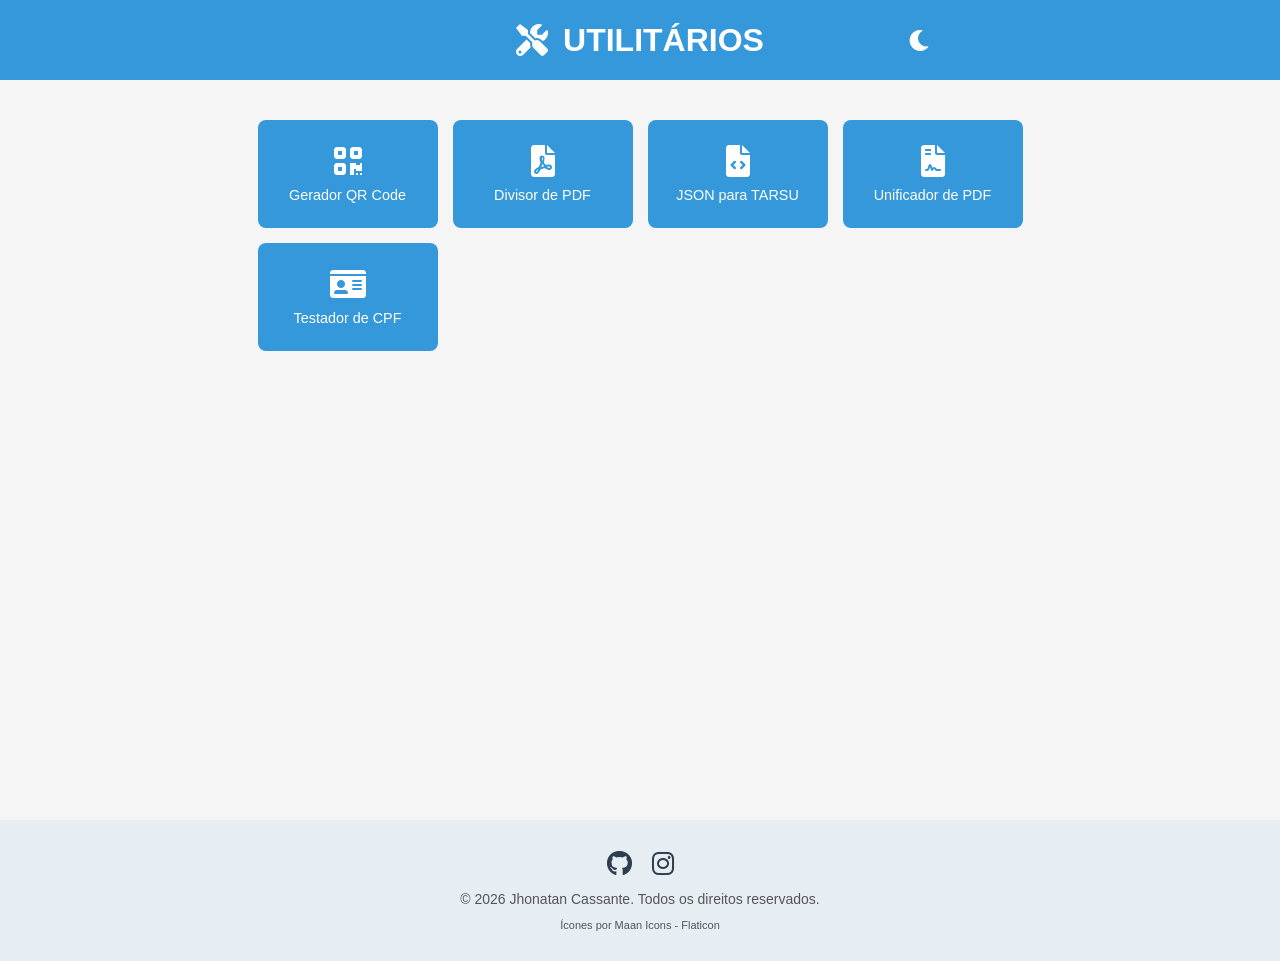
==== index.html @ ed023927 "Adicionar suporte a tema claro/escuro, incluindo lógica de alternância e persistência de preferência" ====
<!doctype html>
<html lang="pt-br">
	<head>
		<meta charset="UTF-8" />
		<meta name="viewport" content="width=device-width, initial-scale=1.0" />
		<title>Utilitários</title>
		<script>
			(function () {
				const theme = localStorage.getItem('theme') || 'light';
				document.documentElement.setAttribute('data-theme', theme);
			})();
		</script>
		<link rel="icon" type="image/png" href="assets/favicon.png" />
		<link
			rel="apple-touch-icon"
			sizes="180x180"
			href="assets/apple-touch-icon.png"
		/>
		<link rel="stylesheet" href="css/global.css" />
		<link rel="stylesheet" href="css/index.css" />
		<link
			rel="stylesheet"
			href="https://cdnjs.cloudflare.com/ajax/libs/font-awesome/6.0.0-beta3/css/all.min.css"
		/>
		<script src="js/global.js" defer></script>
	</head>
	<body>
		<header>
			<div class="header-content">
				<i class="fas fa-tools"></i>
				<h1>UTILITÁRIOS</h1>
				<button
					id="themeToggleBtn"
					class="theme-toggle-btn"
					title="Alternar tema"
				>
					<i id="themeIcon" class="fas fa-moon"></i>
				</button>
			</div>
		</header>

		<main>
			<div class="grid-container">
				<a href="pages/qrcode.html" class="grid-btn">
					<i class="fas fa-qrcode"></i>
					<span>Gerador QR Code</span>
				</a>
				<a href="pages/pdf-spliter.html" class="grid-btn">
					<i class="fas fa-file-pdf"></i>
					<span>Divisor de PDF</span>
				</a>
				<a href="pages/csv-to-json-tarsu.html" class="grid-btn">
					<i class="fas fa-file-code"></i>
					<span>JSON para TARSU</span>
				</a>
				<a href="pages/pdf-merger.html" class="grid-btn">
					<i class="fas fa-file-contract"></i>
					<span>Unificador de PDF</span>
				</a>
				<a href="pages/cpf-tester.html" class="grid-btn">
					<i class="fas fa-id-card"></i>
					<span>Testador de CPF</span>
				</a>
			</div>
		</main>

		<footer>
			<div class="social-links">
				<a
					href="https://github.com/jhonatancassante"
					target="_blank"
					rel="noopener"
				>
					<i class="fab fa-github"></i>
				</a>
				<a
					href="https://www.instagram.com/jhonatancassante/"
					target="_blank"
					rel="noopener"
				>
					<i class="fab fa-instagram"></i>
				</a>
			</div>
			<div class="copyright">
				© 2026 Jhonatan Cassante. Todos os direitos reservados.
			</div>
			<a
				href="https://www.flaticon.com/br/icones-gratis/servicos-de-utilidade-publica"
				title="serviços de utilidade pública ícones"
				class="attribution"
				target="_blank"
				rel="noopener"
			>
				Ícones por Maan Icons - Flaticon
			</a>
		</footer>
	</body>
</html>
---- css/global.css ----
:root {
	--bg-primary: #f5f5f5;
	--bg-card: #ffffff;
	--text-primary: #2c3e50;
	--text-secondary: #555555;
	--header-bg: #3498db;
	--header-text: #ffffff;
	--border-color: #dddddd;
	--input-bg: #ffffff;
	--input-text: #2c3e50;
	--info-bg: #e8f4fd;
	--footer-bg: rgba(52, 152, 219, 0.08);
}

[data-theme='dark'] {
	--bg-primary: #121212;
	--bg-card: #1e1e1e;
	--text-primary: #e0e0e0;
	--text-secondary: #aaaaaa;
	--header-bg: #1f2937;
	--header-text: #ffffff;
	--border-color: #333333;
	--input-bg: #2d2d2d;
	--input-text: #ffffff;
	--info-bg: #1e293b;
	--footer-bg: #181818;
}

* {
	box-sizing: border-box;
}

body {
	font-family: 'Segoe UI', Tahoma, Geneva, Verdana, sans-serif;
	width: 100%;
	margin: 0;
	padding: 0;
	text-align: center;
	background-color: var(--bg-primary);
	color: var(--text-primary);
	display: flex;
	align-items: center;
	flex-direction: column;
	box-sizing: border-box;
	min-height: 100vh;
	transition:
		background-color 0.3s ease,
		color 0.3s ease;
}

h1 {
	color: var(--text-primary);
	margin-bottom: 30px;
}

.input-group {
	margin: 20px 0;
}

input {
	padding: 12px;
	width: 80%;
	border: 1px solid var(--border-color);
	background-color: var(--input-bg);
	color: var(--input-text);
	border-radius: 8px;
	font-size: 16px;
	margin-bottom: 10px;
}

/* Botões Globais de Formulário/Ação */
button {
	background-color: #3498db;
	color: white;
	border: none;
	padding: 12px 24px;
	border-radius: 8px;
	cursor: pointer;
	font-size: 16px;
	margin: 10px 5px;
	transition: all 0.3s;
}

button:hover {
	opacity: 0.9;
	transform: translateY(-2px);
}

button.btn-danger {
	background-color: #e74c3c;
}

button.btn-danger:hover {
	background-color: #c0392b;
}

.btn-group {
	display: flex;
	justify-content: center;
	align-items: center;
	gap: 10px;
	flex-wrap: wrap;
	margin-top: 15px;
}

header {
	background-color: var(--header-bg);
	width: 100%;
	padding: 0 20px;
	height: 80px;
	display: flex;
	align-items: center;
	justify-content: center;
	position: relative;
	transition: background-color 0.3s ease;
}

.header-content {
	max-width: 600px;
	width: 100%;
	margin: 0 auto;
	display: flex;
	align-items: center;
	justify-content: center;
	gap: 15px;
	color: var(--header-text);
	position: relative;
}

.back-btn {
	color: #fff;
	position: absolute;
	left: 0;
	text-decoration: none;
	transition: color 0.3s ease;
}

.back-btn:hover {
	transform: translateX(-3px);
	opacity: 0.8;
}

header i {
	font-size: 2em;
}

header h1 {
	color: var(--header-text);
	margin: 0;
}

/* Botão Alternar Tema */
.theme-toggle-btn {
	position: absolute;
	right: 0;
	background: transparent;
	border: none;
	color: var(--header-text);
	font-size: 0.75rem;
	cursor: pointer;
	padding: 8px;
	margin: 0;
	border-radius: 50%;
	display: flex;
	align-items: center;
	justify-content: center;
	transition:
		transform 0.3s ease,
		background-color 0.3s ease;
}

.theme-toggle-btn:hover {
	background-color: rgba(255, 255, 255, 0.15);
	transform: scale(1.1);
}

main {
	min-height: calc(100vh - 160px);
	width: 100%;
	max-width: 600px;
	display: flex;
	justify-content: center;
	align-items: flex-start;
	padding: 20px 0;
}

.content-wrapper {
	width: 90%;
	max-width: 600px;
	padding: 20px;
}

/* Mensagens e Status Globais */
.status-msg,
#status {
	margin-top: 15px;
	font-weight: bold;
	color: var(--text-primary);
	word-break: break-word;
}

.error {
	color: #e74c3c;
	font-weight: bold;
	margin-top: 10px;
}

.info-box {
	background-color: var(--info-bg);
	border-left: 4px solid #3498db;
	padding: 10px 15px;
	margin-bottom: 20px;
	font-size: 14px;
	color: var(--text-primary);
	text-align: left;
}

/* Upload Dropzone */
.upload-section {
	border: 2px dashed var(--border-color);
	padding: 30px;
	text-align: center;
	border-radius: 6px;
	cursor: pointer;
	margin-bottom: 20px;
	transition:
		background-color 0.3s,
		border-color 0.3s,
		color 0.3s;
	width: 100%;
	box-sizing: border-box;
}

.upload-section.dragover,
.upload-section:hover {
	background-color: var(--info-bg);
	border-color: #2196f3;
	color: #1e88e5;
}

.upload-section input[type='file'] {
	display: none;
}

footer {
	background-color: var(--footer-bg);
	padding: 30px 20px;
	width: 100%;
	text-align: center;
	display: flex;
	flex-direction: column;
	align-items: center;
	gap: 12px;
	margin-top: auto;
	transition: background-color 0.3s ease;
}

.social-links {
	display: flex;
	justify-content: center;
	gap: 20px;
}

.social-links a {
	color: var(--text-primary);
	font-size: 1.6em;
	transition:
		color 0.3s,
		transform 0.3s;
}

.social-links a:hover {
	color: #3498db;
	transform: translateY(-2px);
}

.copyright {
	font-size: 14px;
	color: var(--text-secondary);
	font-weight: 500;
}

.attribution {
	font-size: 11px;
	color: var(--text-secondary);
	text-decoration: none;
	transition: color 0.3s;
}

.attribution:hover {
	color: #3498db;
	text-decoration: underline;
}

@media (min-width: 600px) {
	main {
		max-width: 85%;
	}
}

@media (min-width: 900px) {
	main {
		width: 100%;
		max-width: 850px;
	}
}
---- css/index.css ----
/* css/index.css */

.grid-container {
	display: grid;
	gap: 15px;
	grid-template-columns: repeat(1, 1fr);
	width: 90%;
	align-content: start;
	padding: 20px 0;
}

.grid-btn {
	background-color: #3498db;
	color: white;
	padding: 25px 15px;
	margin: 0 15px;
	border-radius: 8px;
	text-decoration: none;
	transition: all 0.3s;
	display: flex;
	flex-direction: column;
	align-items: center;
}

.grid-btn:hover {
	opacity: 0.9;
	transform: translateY(-2px);
}

.grid-btn i {
	font-size: 2em;
	margin-bottom: 10px;
}

.grid-btn span {
	font-size: 0.9em;
}

/* Responsividade exclusiva da grade da Home */
@media (min-width: 600px) {
	.grid-container {
		grid-template-columns: repeat(2, 1fr);
	}
	.grid-btn {
		margin: 0;
	}
}

@media (min-width: 900px) {
	.grid-container {
		grid-template-columns: repeat(4, 1fr);
	}
}
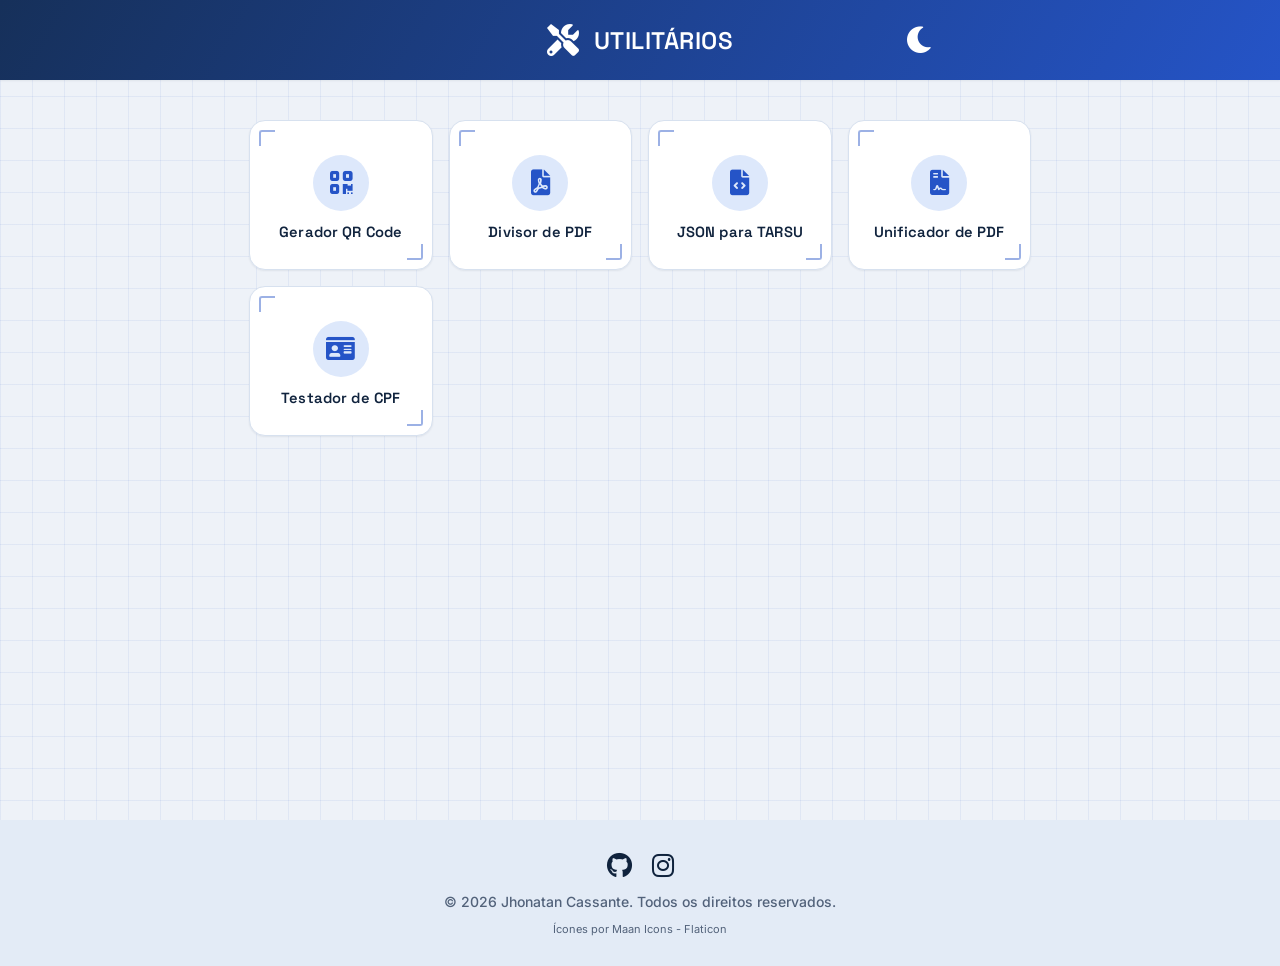
==== commit cc977cda: "Refactor CSS styles for improved layout and responsiveness; enhance HTML accessibility with ARIA att" ====
--- a/index.html
+++ b/index.html
@@ -3,6 +3,11 @@
 	<head>
 		<meta charset="UTF-8" />
 		<meta name="viewport" content="width=device-width, initial-scale=1.0" />
+		<meta
+			name="description"
+			content="Coleção de utilitários rápidos: QR Code, divisor e unificador de PDF, conversor CSV para JSON e testador de CPF."
+		/>
+		<meta name="theme-color" content="#16305a" />
 		<title>Utilitários</title>
 		<script>
 			(function () {
@@ -16,6 +21,8 @@
 			sizes="180x180"
 			href="assets/apple-touch-icon.png"
 		/>
+		<link rel="preconnect" href="https://fonts.googleapis.com" />
+		<link rel="preconnect" href="https://fonts.gstatic.com" crossorigin />
 		<link rel="stylesheet" href="css/global.css" />
 		<link rel="stylesheet" href="css/index.css" />
 		<link
@@ -33,6 +40,7 @@
 					id="themeToggleBtn"
 					class="theme-toggle-btn"
 					title="Alternar tema"
+					aria-label="Alternar entre tema claro e escuro"
 				>
 					<i id="themeIcon" class="fas fa-moon"></i>
 				</button>
@@ -70,6 +78,7 @@
 					href="https://github.com/jhonatancassante"
 					target="_blank"
 					rel="noopener"
+					aria-label="GitHub de Jhonatan Cassante"
 				>
 					<i class="fab fa-github"></i>
 				</a>
@@ -77,6 +86,7 @@
 					href="https://www.instagram.com/jhonatancassante/"
 					target="_blank"
 					rel="noopener"
+					aria-label="Instagram de Jhonatan Cassante"
 				>
 					<i class="fab fa-instagram"></i>
 				</a>
--- a/css/global.css
+++ b/css/global.css
@@ -1,42 +1,105 @@
+/* css/global.css */
+
+@import url('https://fonts.googleapis.com/css2?family=Space+Grotesk:wght@500;600;700&family=Inter:wght@400;500;600&family=JetBrains+Mono:wght@400;500&display=swap');
+
 :root {
-	--bg-primary: #f5f5f5;
+	/* Superfícies */
+	--bg-primary: #eef2f8;
 	--bg-card: #ffffff;
-	--text-primary: #2c3e50;
-	--text-secondary: #555555;
-	--header-bg: #3498db;
+	--bg-elevated: #ffffff;
+
+	/* Texto */
+	--text-primary: #10233d;
+	--text-secondary: #52627a;
+
+	/* Marca / Ação */
+	--accent: #2554c7;
+	--accent-hover: #1c3f9e;
+	--accent-soft: #dde8fb;
+	--header-grad-start: #16305a;
+	--header-grad-end: #2554c7;
 	--header-text: #ffffff;
-	--border-color: #dddddd;
+
+	/* Estados semânticos */
+	--success: #1f9d6b;
+	--success-soft: rgba(31, 157, 107, 0.12);
+	--danger: #d93b3f;
+	--danger-soft: rgba(217, 59, 63, 0.1);
+
+	/* Estrutura */
+	--border-color: #d7e1ef;
 	--input-bg: #ffffff;
-	--input-text: #2c3e50;
-	--info-bg: #e8f4fd;
-	--footer-bg: rgba(52, 152, 219, 0.08);
+	--input-text: #10233d;
+	--info-bg: #e4edfc;
+	--footer-bg: #e3ebf6;
+	--grid-line: rgba(37, 84, 199, 0.07);
+	--focus-ring: #6f9bf0;
+
+	/* Tipografia */
+	--font-display: 'Space Grotesk', 'Segoe UI', Tahoma, sans-serif;
+	--font-body: 'Inter', 'Segoe UI', Tahoma, Geneva, Verdana, sans-serif;
+	--font-mono: 'JetBrains Mono', 'Courier New', monospace;
+
+	/* Forma e profundidade */
+	--radius-sm: 6px;
+	--radius-md: 10px;
+	--radius-lg: 16px;
+	--shadow-sm: 0 1px 2px rgba(16, 35, 61, 0.07);
+	--shadow-md: 0 10px 25px rgba(16, 35, 61, 0.12);
+	--transition-fast: 0.18s ease;
 }
 
 [data-theme='dark'] {
-	--bg-primary: #121212;
-	--bg-card: #1e1e1e;
-	--text-primary: #e0e0e0;
-	--text-secondary: #aaaaaa;
-	--header-bg: #1f2937;
-	--header-text: #ffffff;
-	--border-color: #333333;
-	--input-bg: #2d2d2d;
-	--input-text: #ffffff;
-	--info-bg: #1e293b;
-	--footer-bg: #181818;
+	--bg-primary: #0b1526;
+	--bg-card: #12213b;
+	--bg-elevated: #17284a;
+
+	--text-primary: #e8edf7;
+	--text-secondary: #9aacc5;
+
+	--accent: #6d9bf5;
+	--accent-hover: #8ab0f7;
+	--accent-soft: #1c2f52;
+	--header-grad-start: #08101f;
+	--header-grad-end: #1c3868;
+	--header-text: #f2f6fd;
+
+	--success: #35c98d;
+	--success-soft: rgba(53, 201, 141, 0.14);
+	--danger: #f0787b;
+	--danger-soft: rgba(240, 120, 123, 0.14);
+
+	--border-color: #26385a;
+	--input-bg: #17284a;
+	--input-text: #eef2fa;
+	--info-bg: #17284a;
+	--footer-bg: #0d1728;
+	--grid-line: rgba(109, 155, 245, 0.08);
+	--focus-ring: #8ab0f7;
+
+	--shadow-sm: 0 1px 2px rgba(0, 0, 0, 0.35);
+	--shadow-md: 0 10px 25px rgba(0, 0, 0, 0.45);
 }
 
 * {
 	box-sizing: border-box;
 }
 
+html {
+	scroll-behavior: smooth;
+}
+
 body {
-	font-family: 'Segoe UI', Tahoma, Geneva, Verdana, sans-serif;
+	font-family: var(--font-body);
 	width: 100%;
 	margin: 0;
 	padding: 0;
 	text-align: center;
 	background-color: var(--bg-primary);
+	background-image:
+		linear-gradient(var(--grid-line) 1px, transparent 1px),
+		linear-gradient(90deg, var(--grid-line) 1px, transparent 1px);
+	background-size: 32px 32px;
 	color: var(--text-primary);
 	display: flex;
 	align-items: center;
@@ -46,11 +109,23 @@
 	transition:
 		background-color 0.3s ease,
 		color 0.3s ease;
+	-webkit-font-smoothing: antialiased;
 }
 
 h1 {
+	font-family: var(--font-display);
 	color: var(--text-primary);
 	margin-bottom: 30px;
+	font-weight: 600;
+	letter-spacing: -0.01em;
+	font-size: clamp(1.3rem, 2vw + 1rem, 1.9rem);
+}
+
+/* Acessibilidade: foco visível consistente em toda a aplicação */
+:focus-visible {
+	outline: 3px solid var(--focus-ring);
+	outline-offset: 2px;
+	border-radius: 4px;
 }
 
 .input-group {
@@ -58,40 +133,59 @@
 }
 
 input {
+	font-family: var(--font-body);
 	padding: 12px;
 	width: 80%;
 	border: 1px solid var(--border-color);
 	background-color: var(--input-bg);
 	color: var(--input-text);
-	border-radius: 8px;
+	border-radius: var(--radius-md);
 	font-size: 16px;
 	margin-bottom: 10px;
+	transition:
+		border-color var(--transition-fast),
+		box-shadow var(--transition-fast);
+}
+
+input:focus-visible {
+	border-color: var(--accent);
 }
 
 /* Botões Globais de Formulário/Ação */
 button {
-	background-color: #3498db;
-	color: white;
+	font-family: var(--font-body);
+	font-weight: 600;
+	background-color: var(--accent);
+	color: #ffffff;
 	border: none;
 	padding: 12px 24px;
-	border-radius: 8px;
+	border-radius: var(--radius-md);
 	cursor: pointer;
 	font-size: 16px;
 	margin: 10px 5px;
-	transition: all 0.3s;
+	transition:
+		background-color var(--transition-fast),
+		transform var(--transition-fast),
+		box-shadow var(--transition-fast);
+	min-height: 44px;
 }
 
 button:hover {
-	opacity: 0.9;
+	background-color: var(--accent-hover);
 	transform: translateY(-2px);
+	box-shadow: var(--shadow-sm);
+}
+
+button:active {
+	transform: translateY(0);
 }
 
 button.btn-danger {
-	background-color: #e74c3c;
+	background-color: var(--danger);
 }
 
 button.btn-danger:hover {
-	background-color: #c0392b;
+	background-color: #b92e32;
 }
 
 .btn-group {
@@ -104,14 +198,19 @@
 }
 
 header {
-	background-color: var(--header-bg);
+	background: linear-gradient(
+		120deg,
+		var(--header-grad-start),
+		var(--header-grad-end)
+	);
 	width: 100%;
 	padding: 0 20px;
-	height: 80px;
+	height: clamp(68px, 9vw, 80px);
 	display: flex;
 	align-items: center;
 	justify-content: center;
 	position: relative;
+	box-shadow: var(--shadow-sm);
 	transition: background-color 0.3s ease;
 }
 
@@ -132,12 +231,20 @@
 	position: absolute;
 	left: 0;
 	text-decoration: none;
-	transition: color 0.3s ease;
+	transition:
+		transform var(--transition-fast),
+		opacity var(--transition-fast);
+	display: flex;
+	align-items: center;
+	justify-content: center;
+	width: 40px;
+	height: 40px;
+	border-radius: 50%;
 }
 
 .back-btn:hover {
 	transform: translateX(-3px);
-	opacity: 0.8;
+	background-color: rgba(255, 255, 255, 0.12);
 }
 
 header i {
@@ -145,8 +252,11 @@
 }
 
 header h1 {
+	font-family: var(--font-display);
 	color: var(--header-text);
 	margin: 0;
+	font-size: clamp(1.1rem, 2vw + 0.6rem, 1.5rem);
+	letter-spacing: 0.02em;
 }
 
 /* Botão Alternar Tema */
@@ -156,11 +266,13 @@
 	background: transparent;
 	border: none;
 	color: var(--header-text);
-	font-size: 0.75rem;
+	font-size: 0.95rem;
 	cursor: pointer;
 	padding: 8px;
 	margin: 0;
 	border-radius: 50%;
+	width: 40px;
+	height: 40px;
 	display: flex;
 	align-items: center;
 	justify-content: center;
@@ -185,30 +297,35 @@
 }
 
 .content-wrapper {
-	width: 90%;
+	width: 92%;
 	max-width: 600px;
-	padding: 20px;
+	padding: 24px 20px;
+	background-color: var(--bg-card);
+	border: 1px solid var(--border-color);
+	border-radius: var(--radius-lg);
+	box-shadow: var(--shadow-sm);
 }
 
 /* Mensagens e Status Globais */
 .status-msg,
 #status {
 	margin-top: 15px;
-	font-weight: bold;
+	font-weight: 600;
 	color: var(--text-primary);
 	word-break: break-word;
 }
 
 .error {
-	color: #e74c3c;
-	font-weight: bold;
+	color: var(--danger);
+	font-weight: 600;
 	margin-top: 10px;
 }
 
 .info-box {
 	background-color: var(--info-bg);
-	border-left: 4px solid #3498db;
-	padding: 10px 15px;
+	border-left: 4px solid var(--accent);
+	border-radius: 0 var(--radius-sm) var(--radius-sm) 0;
+	padding: 12px 16px;
 	margin-bottom: 20px;
 	font-size: 14px;
 	color: var(--text-primary);
@@ -220,22 +337,22 @@
 	border: 2px dashed var(--border-color);
 	padding: 30px;
 	text-align: center;
-	border-radius: 6px;
+	border-radius: var(--radius-md);
 	cursor: pointer;
 	margin-bottom: 20px;
 	transition:
-		background-color 0.3s,
-		border-color 0.3s,
-		color 0.3s;
+		background-color var(--transition-fast),
+		border-color var(--transition-fast),
+		color var(--transition-fast);
 	width: 100%;
 	box-sizing: border-box;
 }
 
 .upload-section.dragover,
 .upload-section:hover {
-	background-color: var(--info-bg);
-	border-color: #2196f3;
-	color: #1e88e5;
+	background-color: var(--accent-soft);
+	border-color: var(--accent);
+	color: var(--accent);
 }
 
 .upload-section input[type='file'] {
@@ -265,12 +382,12 @@
 	color: var(--text-primary);
 	font-size: 1.6em;
 	transition:
-		color 0.3s,
-		transform 0.3s;
+		color var(--transition-fast),
+		transform var(--transition-fast);
 }
 
 .social-links a:hover {
-	color: #3498db;
+	color: var(--accent);
 	transform: translateY(-2px);
 }
 
@@ -284,12 +401,23 @@
 	font-size: 11px;
 	color: var(--text-secondary);
 	text-decoration: none;
-	transition: color 0.3s;
+	transition: color var(--transition-fast);
 }
 
 .attribution:hover {
-	color: #3498db;
+	color: var(--accent);
 	text-decoration: underline;
+}
+
+/* Respeita a preferência do sistema por menos movimento */
+@media (prefers-reduced-motion: reduce) {
+	*,
+	*::before,
+	*::after {
+		animation-duration: 0.001ms !important;
+		transition-duration: 0.001ms !important;
+		scroll-behavior: auto !important;
+	}
 }
 
 @media (min-width: 600px) {
--- a/css/index.css
+++ b/css/index.css
@@ -2,47 +2,106 @@
 
 .grid-container {
 	display: grid;
-	gap: 15px;
-	grid-template-columns: repeat(1, 1fr);
-	width: 90%;
+	gap: 16px;
+	grid-template-columns: repeat(auto-fit, minmax(150px, 1fr));
+	width: 92%;
+	max-width: 900px;
 	align-content: start;
 	padding: 20px 0;
 }
 
 .grid-btn {
-	background-color: #3498db;
-	color: white;
-	padding: 25px 15px;
-	margin: 0 15px;
-	border-radius: 8px;
+	position: relative;
+	background-color: var(--bg-card);
+	color: var(--text-primary);
+	padding: 28px 16px 22px;
+	border-radius: var(--radius-lg);
 	text-decoration: none;
-	transition: all 0.3s;
+	transition:
+		transform var(--transition-fast),
+		box-shadow var(--transition-fast),
+		border-color var(--transition-fast);
 	display: flex;
 	flex-direction: column;
 	align-items: center;
+	justify-content: center;
+	gap: 12px;
+	min-height: 150px;
+	border: 1px solid var(--border-color);
+	box-shadow: var(--shadow-sm);
+}
+
+/* Marcas de canto em "esquadro de prancheta" — o elemento de assinatura da página */
+.grid-btn::before,
+.grid-btn::after {
+	content: '';
+	position: absolute;
+	width: 14px;
+	height: 14px;
+	border: 2px solid var(--accent);
+	opacity: 0.45;
+	transition: opacity var(--transition-fast);
+}
+
+.grid-btn::before {
+	top: 9px;
+	left: 9px;
+	border-right: none;
+	border-bottom: none;
+	border-radius: 3px 0 0 0;
+}
+
+.grid-btn::after {
+	bottom: 9px;
+	right: 9px;
+	border-left: none;
+	border-top: none;
+	border-radius: 0 0 3px 0;
 }
 
 .grid-btn:hover {
-	opacity: 0.9;
-	transform: translateY(-2px);
+	opacity: 1;
+	transform: translateY(-4px);
+	box-shadow: var(--shadow-md);
+	border-color: var(--accent);
+}
+
+.grid-btn:hover::before,
+.grid-btn:hover::after {
+	opacity: 1;
 }
 
 .grid-btn i {
-	font-size: 2em;
-	margin-bottom: 10px;
+	font-size: 1.6em;
+	width: 56px;
+	height: 56px;
+	border-radius: 50%;
+	display: flex;
+	align-items: center;
+	justify-content: center;
+	background-color: var(--accent-soft);
+	color: var(--accent);
+	transition:
+		background-color var(--transition-fast),
+		color var(--transition-fast);
+}
+
+.grid-btn:hover i {
+	background-color: var(--accent);
+	color: #ffffff;
 }
 
 .grid-btn span {
-	font-size: 0.9em;
+	font-family: var(--font-display);
+	font-size: 0.92em;
+	font-weight: 600;
+	letter-spacing: 0.01em;
 }
 
 /* Responsividade exclusiva da grade da Home */
 @media (min-width: 600px) {
 	.grid-container {
 		grid-template-columns: repeat(2, 1fr);
-	}
-	.grid-btn {
-		margin: 0;
 	}
 }
 
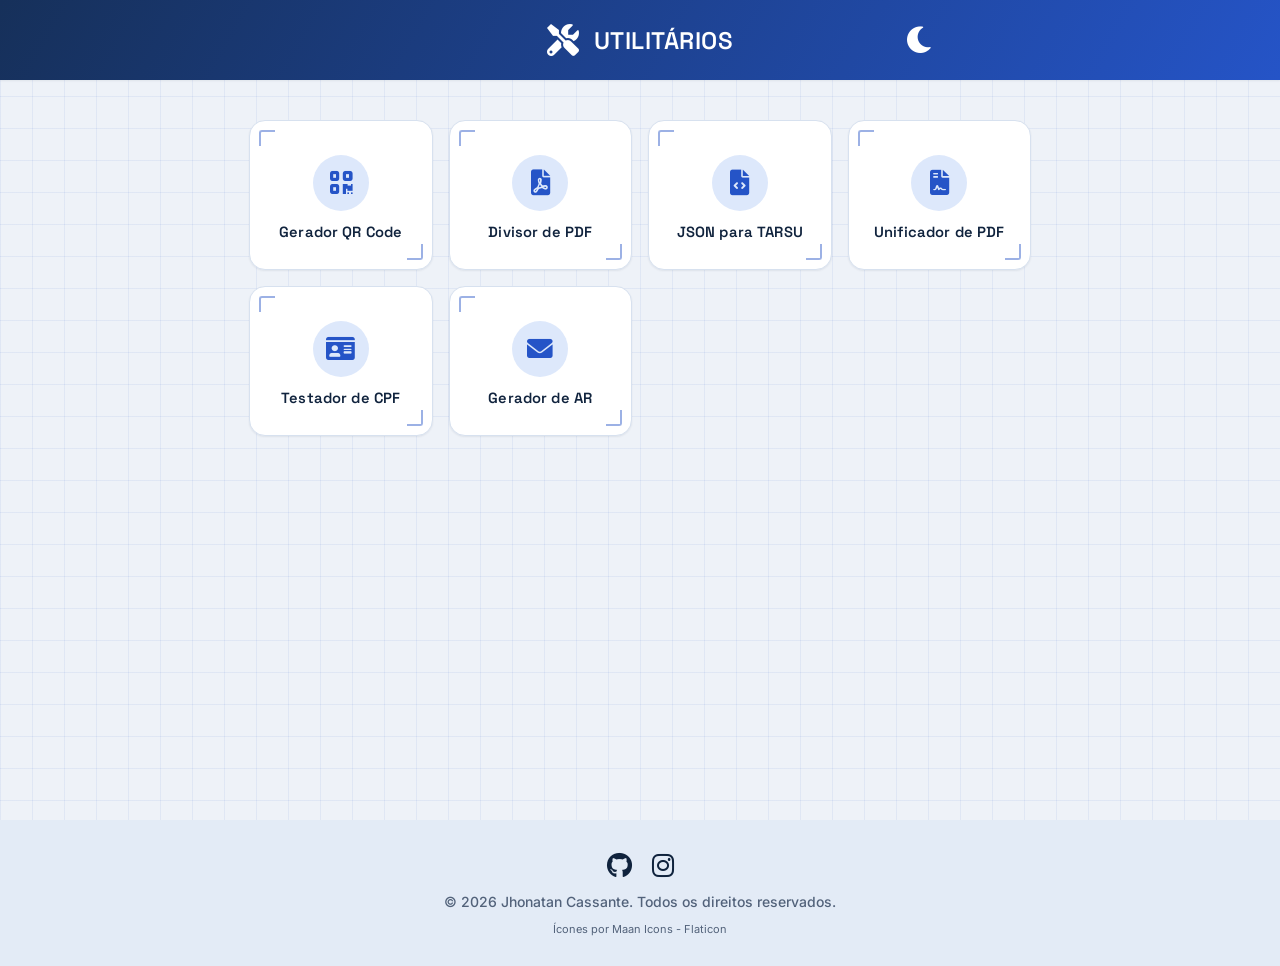
==== commit 507e3b11: "Adicionar página de Gerador de AR com formulário e lógica de manipulação; incluir estilos CSS para l" ====
--- a/index.html
+++ b/index.html
@@ -69,6 +69,10 @@
 					<i class="fas fa-id-card"></i>
 					<span>Testador de CPF</span>
 				</a>
+				<a href="pages/ar-generator.html" class="grid-btn">
+					<i class="fas fa-envelope"></i>
+					<span>Gerador de AR</span>
+				</a>
 			</div>
 		</main>
 
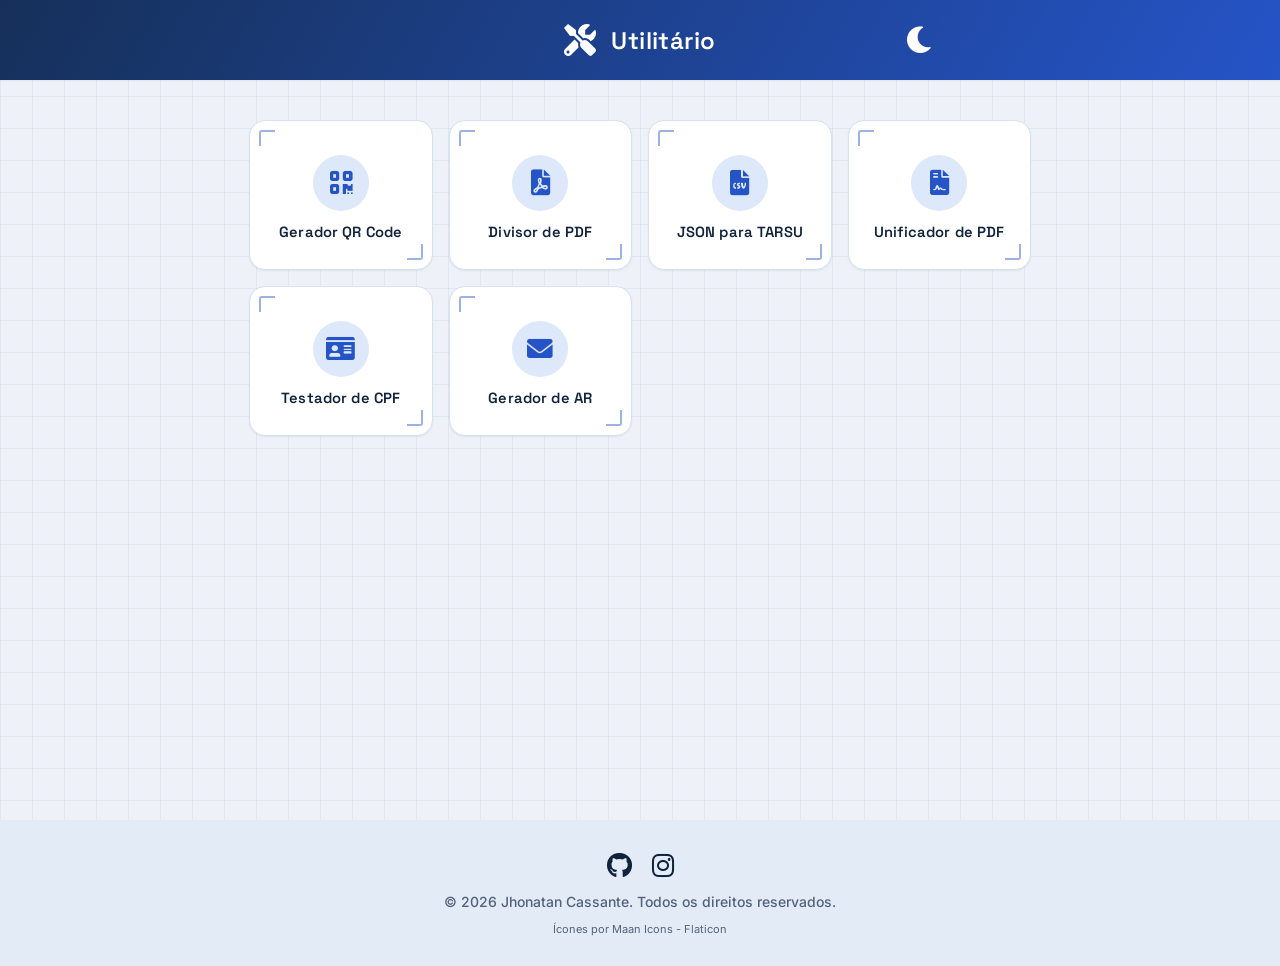
==== commit 34af51f7: "Atualizar títulos e ícones das páginas para refletir suas funcionalidades; ajustar alinhamento dos b" ====
--- a/index.html
+++ b/index.html
@@ -35,7 +35,7 @@
 		<header>
 			<div class="header-content">
 				<i class="fas fa-tools"></i>
-				<h1>UTILITÁRIOS</h1>
+				<h1>Utilitário</h1>
 				<button
 					id="themeToggleBtn"
 					class="theme-toggle-btn"
@@ -58,7 +58,7 @@
 					<span>Divisor de PDF</span>
 				</a>
 				<a href="pages/csv-to-json-tarsu.html" class="grid-btn">
-					<i class="fas fa-file-code"></i>
+					<i class="fas fa-file-csv"></i>
 					<span>JSON para TARSU</span>
 				</a>
 				<a href="pages/pdf-merger.html" class="grid-btn">
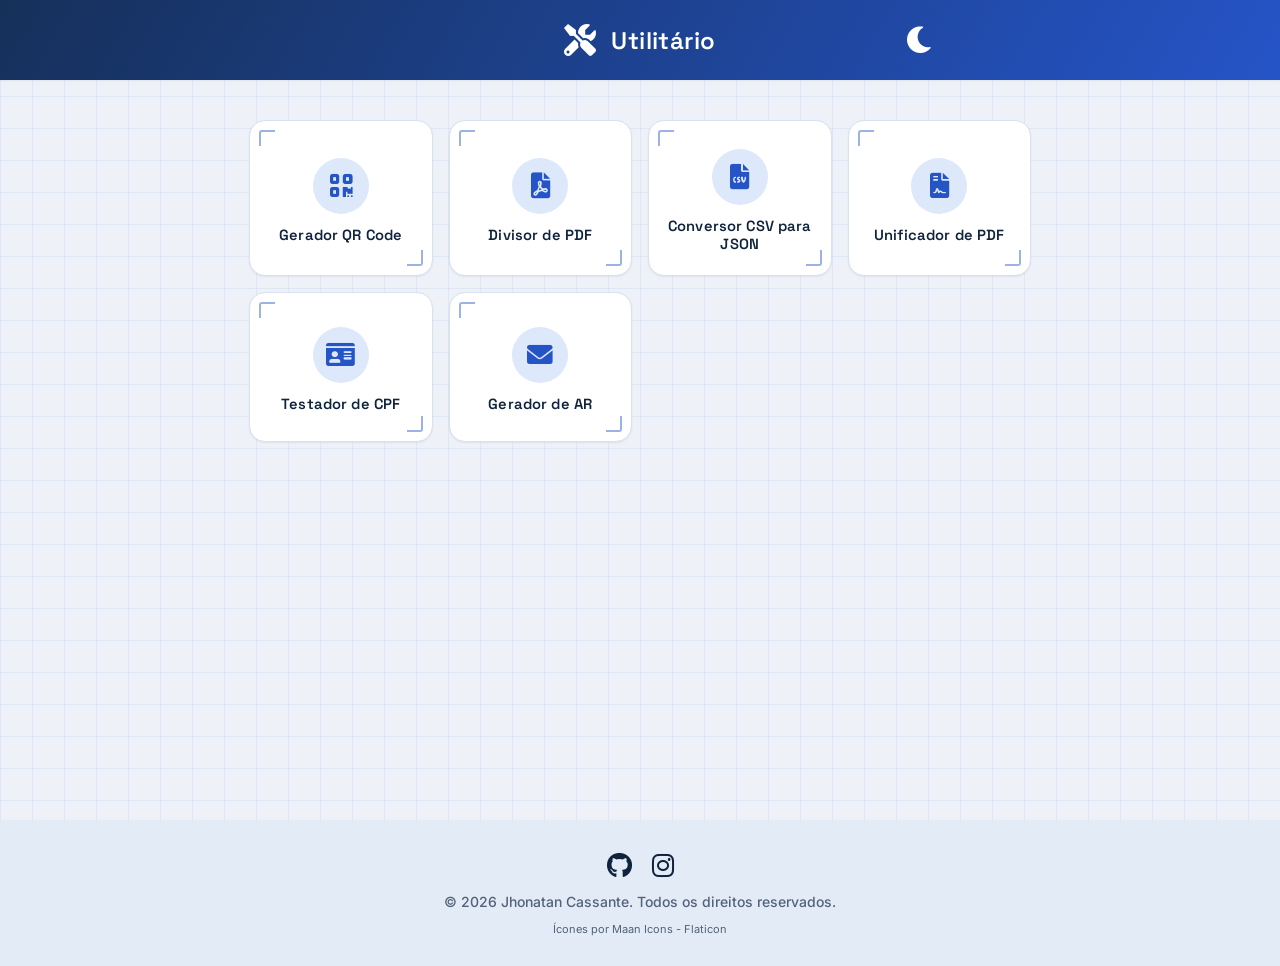
==== commit 8d72af9c: "Refactor CSV to JSON conversion: remove old files and add new implementation with enhanced features" ====
--- a/index.html
+++ b/index.html
@@ -57,9 +57,9 @@
 					<i class="fas fa-file-pdf"></i>
 					<span>Divisor de PDF</span>
 				</a>
-				<a href="pages/csv-to-json-tarsu.html" class="grid-btn">
+				<a href="pages/csv-to-json.html" class="grid-btn">
 					<i class="fas fa-file-csv"></i>
-					<span>JSON para TARSU</span>
+					<span>Conversor CSV para JSON</span>
 				</a>
 				<a href="pages/pdf-merger.html" class="grid-btn">
 					<i class="fas fa-file-contract"></i>
--- a/css/global.css
+++ b/css/global.css
@@ -321,7 +321,15 @@
 	margin-top: 10px;
 }
 
+#helpInfo {
+	cursor: pointer;
+	color: var(--accent);
+	font-size: 0.75em;
+	margin-left: 8px;
+}
+
 .info-box {
+	display: none;
 	background-color: var(--info-bg);
 	border-left: 4px solid var(--accent);
 	border-radius: 0 var(--radius-sm) var(--radius-sm) 0;
@@ -329,7 +337,7 @@
 	margin-bottom: 20px;
 	font-size: 14px;
 	color: var(--text-primary);
-	text-align: left;
+	text-align: justify;
 }
 
 /* Upload Dropzone */
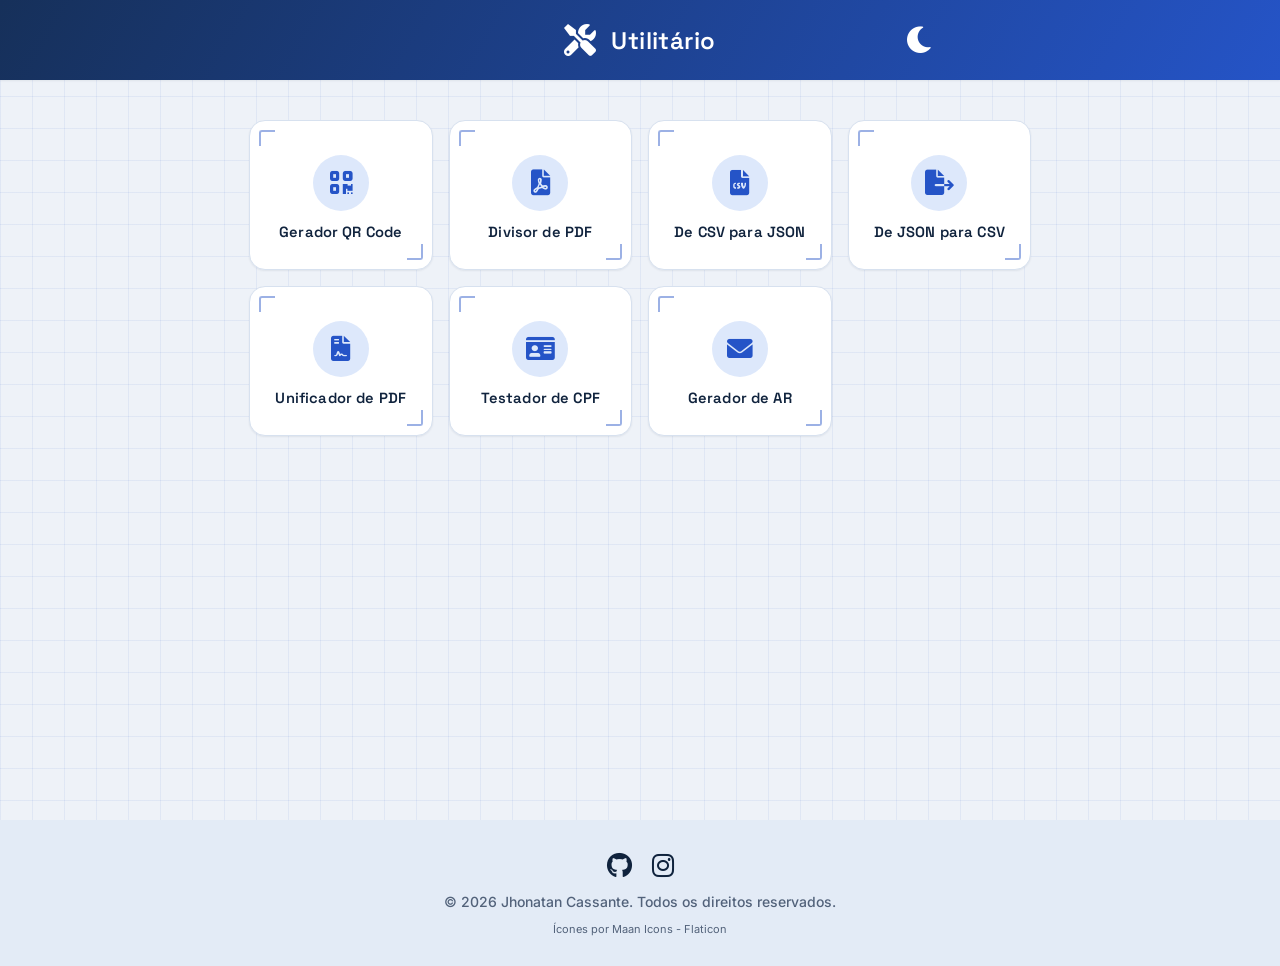
==== commit adcf57b3: "Add JSON to CSV conversion feature with associated styles and scripts" ====
--- a/index.html
+++ b/index.html
@@ -59,7 +59,12 @@
 				</a>
 				<a href="pages/csv-to-json.html" class="grid-btn">
 					<i class="fas fa-file-csv"></i>
-					<span>Conversor CSV para JSON</span>
+					<span>De CSV para JSON</span>
+				</a>
+				<a href="pages/json-to-csv.html" class="grid-btn">
+					<i class="fas fa-file-export"></i>
+
+					<span>De JSON para CSV</span>
 				</a>
 				<a href="pages/pdf-merger.html" class="grid-btn">
 					<i class="fas fa-file-contract"></i>
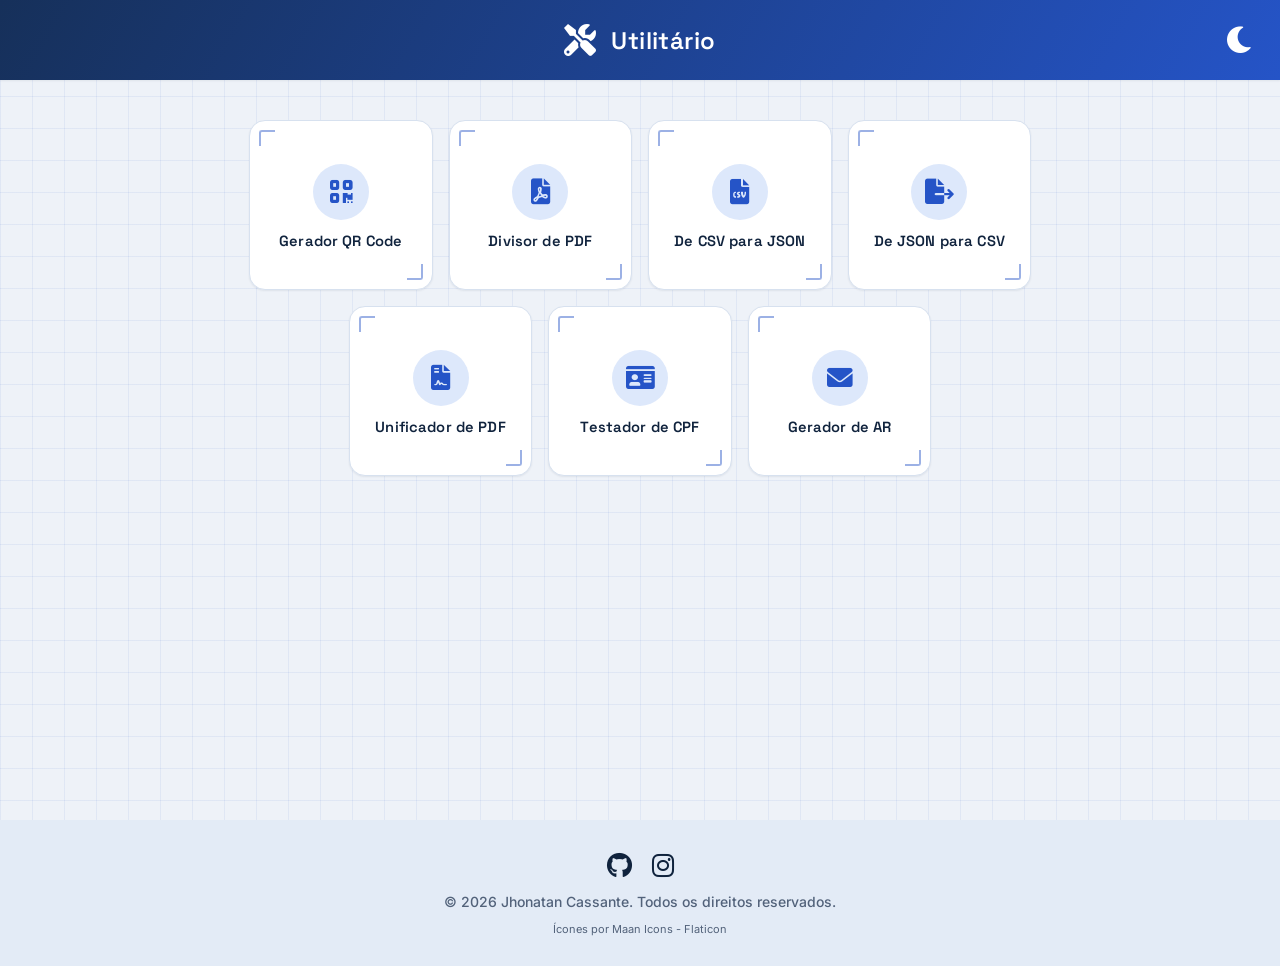
==== commit 5a9bfeda: "Refatorar estrutura de grade: substituir grid por flexbox e renomear classes para melhor semântica" ====
--- a/index.html
+++ b/index.html
@@ -48,33 +48,32 @@
 		</header>
 
 		<main>
-			<div class="grid-container">
-				<a href="pages/qrcode.html" class="grid-btn">
+			<div class="tool-grid">
+				<a href="pages/qrcode.html" class="tool-card">
 					<i class="fas fa-qrcode"></i>
 					<span>Gerador QR Code</span>
 				</a>
-				<a href="pages/pdf-spliter.html" class="grid-btn">
+				<a href="pages/pdf-spliter.html" class="tool-card">
 					<i class="fas fa-file-pdf"></i>
 					<span>Divisor de PDF</span>
 				</a>
-				<a href="pages/csv-to-json.html" class="grid-btn">
+				<a href="pages/csv-to-json.html" class="tool-card">
 					<i class="fas fa-file-csv"></i>
 					<span>De CSV para JSON</span>
 				</a>
-				<a href="pages/json-to-csv.html" class="grid-btn">
+				<a href="pages/json-to-csv.html" class="tool-card">
 					<i class="fas fa-file-export"></i>
-
 					<span>De JSON para CSV</span>
 				</a>
-				<a href="pages/pdf-merger.html" class="grid-btn">
+				<a href="pages/pdf-merger.html" class="tool-card">
 					<i class="fas fa-file-contract"></i>
 					<span>Unificador de PDF</span>
 				</a>
-				<a href="pages/cpf-tester.html" class="grid-btn">
+				<a href="pages/cpf-tester.html" class="tool-card">
 					<i class="fas fa-id-card"></i>
 					<span>Testador de CPF</span>
 				</a>
-				<a href="pages/ar-generator.html" class="grid-btn">
+				<a href="pages/ar-generator.html" class="tool-card">
 					<i class="fas fa-envelope"></i>
 					<span>Gerador de AR</span>
 				</a>
--- a/css/global.css
+++ b/css/global.css
@@ -223,13 +223,12 @@
 	justify-content: center;
 	gap: 15px;
 	color: var(--header-text);
-	position: relative;
 }
 
 .back-btn {
 	color: #fff;
 	position: absolute;
-	left: 0;
+	left: 20px;
 	text-decoration: none;
 	transition:
 		transform var(--transition-fast),
@@ -262,7 +261,7 @@
 /* Botão Alternar Tema */
 .theme-toggle-btn {
 	position: absolute;
-	right: 0;
+	right: 20px;
 	background: transparent;
 	border: none;
 	color: var(--header-text);
--- a/css/index.css
+++ b/css/index.css
@@ -1,20 +1,30 @@
 /* css/index.css */
 
-.grid-container {
-	display: grid;
-	gap: 16px;
-	grid-template-columns: repeat(auto-fit, minmax(150px, 1fr));
+/* Grade de utilitários: flexbox para centralizar a última linha,
+   com largura e altura fixas para que todos os cards fiquem iguais. */
+.tool-grid {
+	--gap: 16px;
+	--cols: 2;
+	--card-height: 170px;
+
+	display: flex;
+	flex-wrap: wrap;
+	justify-content: center;
+	gap: var(--gap);
 	width: 92%;
 	max-width: 900px;
-	align-content: start;
 	padding: 20px 0;
 }
 
-.grid-btn {
+.tool-card {
 	position: relative;
+	flex: 0 0 auto;
+	width: calc((100% - (var(--cols) - 1) * var(--gap)) / var(--cols));
+	height: var(--card-height);
+	min-width: 0;
 	background-color: var(--bg-card);
 	color: var(--text-primary);
-	padding: 28px 16px 22px;
+	padding: 24px 12px 20px;
 	border-radius: var(--radius-lg);
 	text-decoration: none;
 	transition:
@@ -26,14 +36,13 @@
 	align-items: center;
 	justify-content: center;
 	gap: 12px;
-	min-height: 150px;
 	border: 1px solid var(--border-color);
 	box-shadow: var(--shadow-sm);
 }
 
 /* Marcas de canto em "esquadro de prancheta" — o elemento de assinatura da página */
-.grid-btn::before,
-.grid-btn::after {
+.tool-card::before,
+.tool-card::after {
 	content: '';
 	position: absolute;
 	width: 14px;
@@ -43,7 +52,7 @@
 	transition: opacity var(--transition-fast);
 }
 
-.grid-btn::before {
+.tool-card::before {
 	top: 9px;
 	left: 9px;
 	border-right: none;
@@ -51,7 +60,7 @@
 	border-radius: 3px 0 0 0;
 }
 
-.grid-btn::after {
+.tool-card::after {
 	bottom: 9px;
 	right: 9px;
 	border-left: none;
@@ -59,19 +68,19 @@
 	border-radius: 0 0 3px 0;
 }
 
-.grid-btn:hover {
-	opacity: 1;
+.tool-card:hover {
 	transform: translateY(-4px);
 	box-shadow: var(--shadow-md);
 	border-color: var(--accent);
 }
 
-.grid-btn:hover::before,
-.grid-btn:hover::after {
+.tool-card:hover::before,
+.tool-card:hover::after {
 	opacity: 1;
 }
 
-.grid-btn i {
+.tool-card i {
+	flex-shrink: 0;
 	font-size: 1.6em;
 	width: 56px;
 	height: 56px;
@@ -86,27 +95,24 @@
 		color var(--transition-fast);
 }
 
-.grid-btn:hover i {
+.tool-card:hover i {
 	background-color: var(--accent);
 	color: #ffffff;
 }
 
-.grid-btn span {
+.tool-card span {
 	font-family: var(--font-display);
 	font-size: 0.92em;
 	font-weight: 600;
 	letter-spacing: 0.01em;
+	line-height: 1.25;
+	text-align: center;
+	overflow-wrap: anywhere;
 }
 
-/* Responsividade exclusiva da grade da Home */
-@media (min-width: 600px) {
-	.grid-container {
-		grid-template-columns: repeat(2, 1fr);
+/* Telas largas: 4 colunas. A largura de cada card é recalculada pela variável. */
+@media (min-width: 900px) {
+	.tool-grid {
+		--cols: 4;
 	}
 }
-
-@media (min-width: 900px) {
-	.grid-container {
-		grid-template-columns: repeat(4, 1fr);
-	}
-}
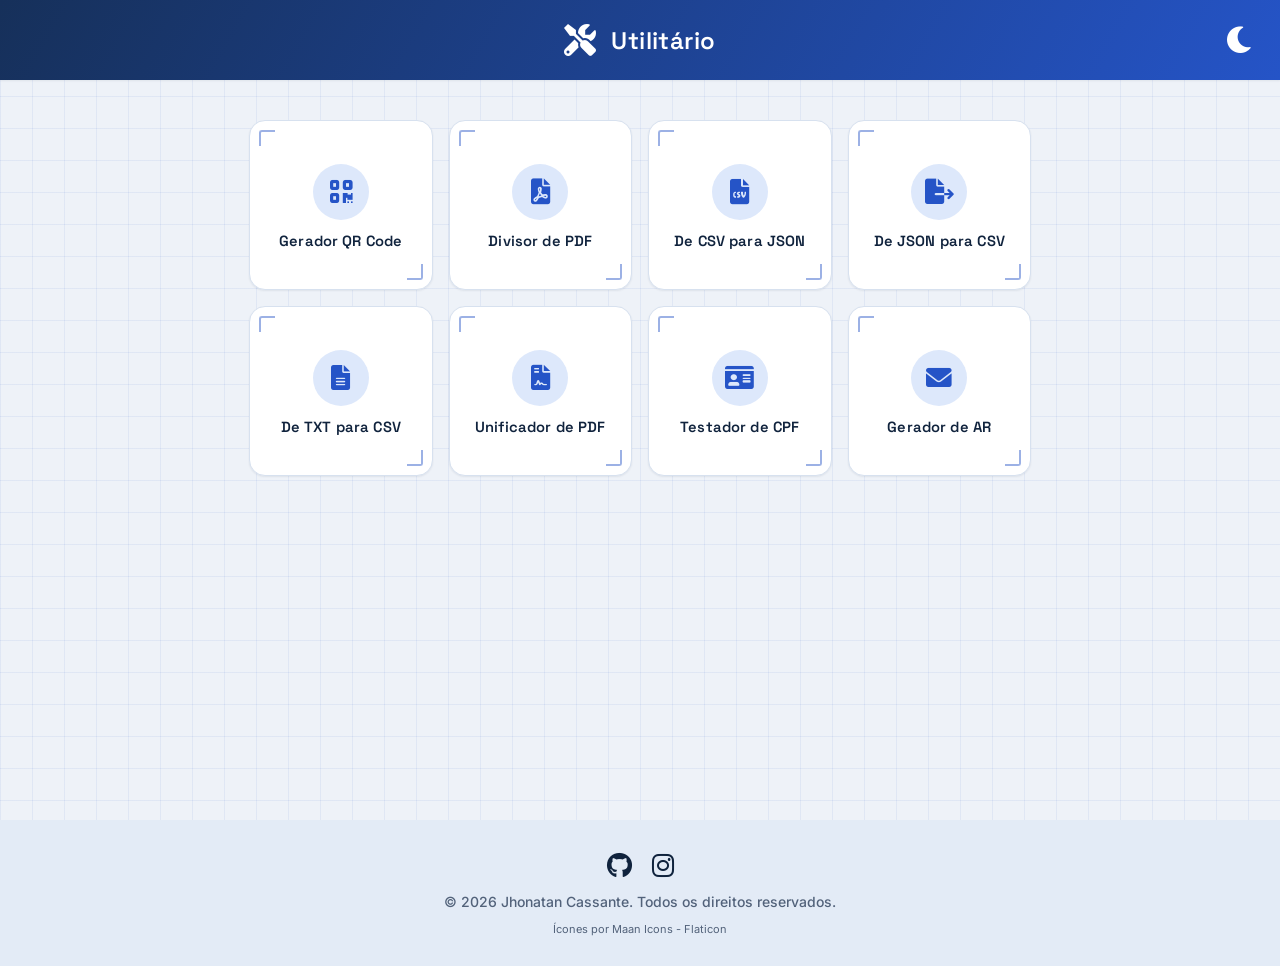
==== commit 98bd8f50: "Adicionar funcionalidade de conversão de TXT para CSV com interface e estilos dedicados" ====
--- a/index.html
+++ b/index.html
@@ -5,7 +5,7 @@
 		<meta name="viewport" content="width=device-width, initial-scale=1.0" />
 		<meta
 			name="description"
-			content="Coleção de utilitários rápidos: QR Code, divisor e unificador de PDF, conversor CSV para JSON e testador de CPF."
+			content="Coleção de utilitários rápidos: QR Code, divisor e unificador de PDF, conversores CSV/JSON/TXT e testador de CPF."
 		/>
 		<meta name="theme-color" content="#16305a" />
 		<title>Utilitários</title>
@@ -65,6 +65,10 @@
 					<i class="fas fa-file-export"></i>
 					<span>De JSON para CSV</span>
 				</a>
+				<a href="pages/txt-to-csv.html" class="tool-card">
+					<i class="fas fa-file-alt"></i>
+					<span>De TXT para CSV</span>
+				</a>
 				<a href="pages/pdf-merger.html" class="tool-card">
 					<i class="fas fa-file-contract"></i>
 					<span>Unificador de PDF</span>
